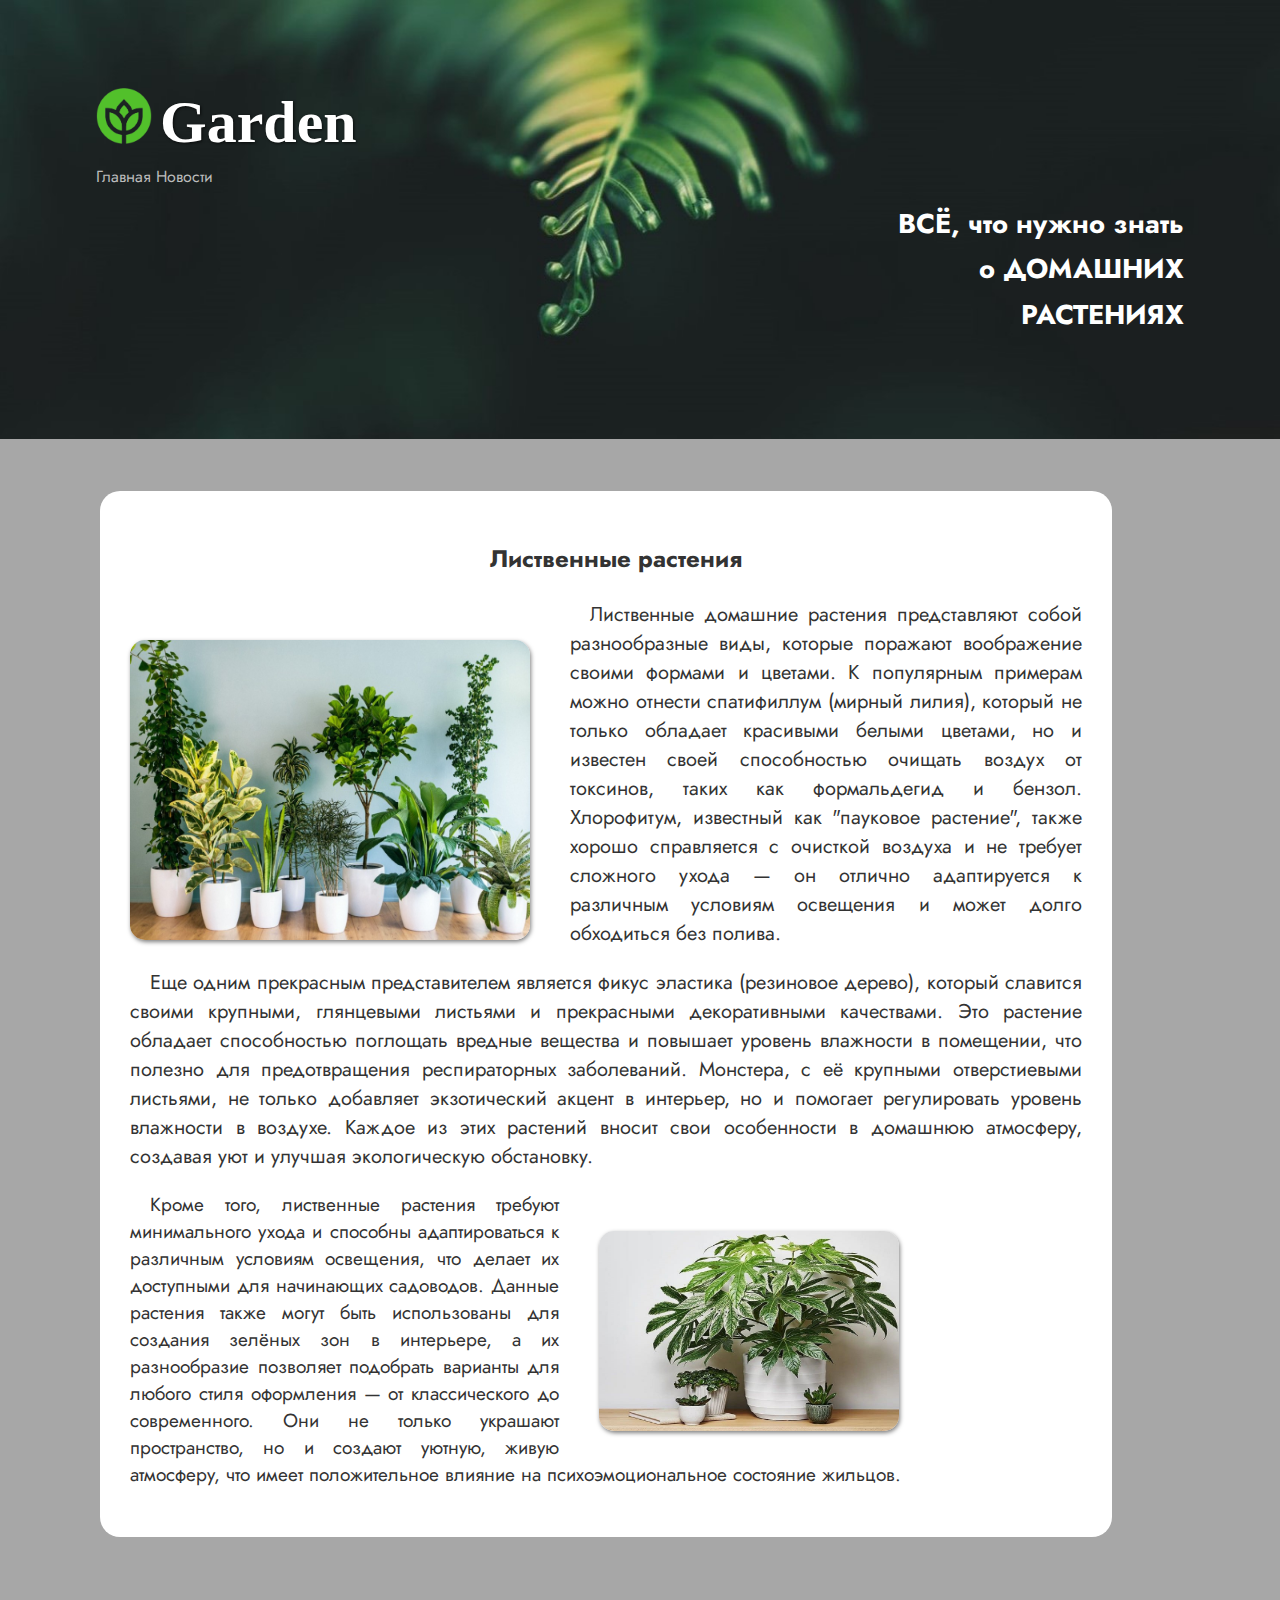
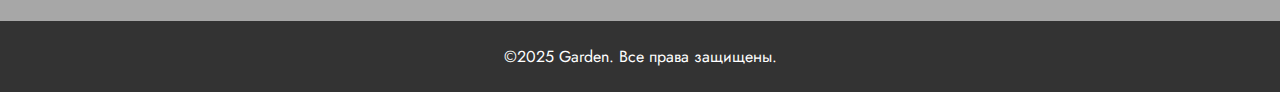
==== listv.html @ 59603a70 "course2" ====
<!DOCTYPE html>
<html lang="en">
<head>
    <meta charset="UTF-8">
    <meta name="viewport" content="width=device-width, initial-scale=1.0">
    <title>Лиственные растения</title>
    <link rel="preconnect" href="https://fonts.googleapis.com">
    <link rel="preconnect" href="https://fonts.gstatic.com" crossorigin>
    <link href="https://fonts.googleapis.com/css2?family=Jost:ital,wght@0,100..900;1,100..900&display=swap" rel="stylesheet">
    <link rel="stylesheet" href="style.css">
    <link rel="icon" href="logo.png" type="logo">
</head>
<body>
    <header class="border">
        <div class="container">
            <div class="imagedragons">
                <img src="logo.png" alt="Логотип">
                <h1>Garden</h1>
            </div>
            <nav>
                <a href="index.html">Главная</a>
                <a href="news.html">Новости</a>
            </nav>
            <div class="prosto">
                <h3>ВСЁ, что нужно знать</h3>
                <h3>о ДОМАШНИХ</h3>
                <h3>РАСТЕНИЯХ</h3>
            </div>
        </div>
    </header>

    <main>
        <section class="popular1">
            <div class="container">
                <h2>Лиственные растения</h2>
                <img src="лист рас.jpg">
                <P>Лиственные домашние растения представляют собой разнообразные виды, которые поражают воображение своими формами и цветами. К популярным примерам можно отнести спатифиллум (мирный лилия), который не только обладает красивыми белыми цветами, но и известен своей способностью очищать воздух от токсинов, таких как формальдегид и бензол. Хлорофитум, известный как "пауковое растение", также хорошо справляется с очисткой воздуха и не требует сложного ухода — он отлично адаптируется к различным условиям освещения и может долго обходиться без полива.</p>
                <p>Еще одним прекрасным представителем является фикус эластика (резиновое дерево), который славится своими крупными, глянцевыми листьями и прекрасными декоративными качествами. Это растение обладает способностью поглощать вредные вещества и повышает уровень влажности в помещении, что полезно для предотвращения респираторных заболеваний. Монстера, с её крупными отверстиевыми листьями, не только добавляет экзотический акцент в интерьер, но и помогает регулировать уровень влажности в воздухе. Каждое из этих растений вносит свои особенности в домашнюю атмосферу, создавая уют и улучшая экологическую обстановку.</P>
                <div class="container1">
                    <img src="лист рас1.jpg">
                    <p>Кроме того, лиственные растения требуют минимального ухода и способны адаптироваться к различным условиям освещения, что делает их доступными для начинающих садоводов. Данные растения также могут быть использованы для создания зелёных зон в интерьере, а их разнообразие позволяет подобрать варианты для любого стиля оформления — от классического до современного. Они не только украшают пространство, но и создают уютную, живую атмосферу, что имеет положительное влияние на психоэмоциональное состояние жильцов.</p>
                </div>
            </div>
        </section>
    </main>

    <footer>
        <div class="container">
            <p>&copy;2025 Garden. Все права защищены.</p>
        </div>
    </footer>
</body>
</html>
---- style.css ----
body {
    margin: 0;
    padding: 0;
    background-color: #f4f4f4;
    color: #333;
    font-family: 'Jost', sans-serif;
}

.container {
    width: 85%;
    margin: 0 auto;
    max-width: 1300px;
}

a {
    text-decoration: none;
    color: #007BFF;
}

a:hover {
    text-decoration: underline;
}

.border img {
    height: 3.5rem;
    width: 3.5rem;
}

.imagedragons {
    display: flex;
    flex-direction: row;
}

.imagedragons h1 {
    margin-left: 8px;
    font-size: 60px;
    font-family:'Times New Roman', Times, serif;
    text-shadow: 1px 1px 3px rgba(0, 0, 0, 0.7);
}

.prosto h3{
    color: #ffffff;
    text-align: right;
    margin-left: 4rem;
    line-height: 18px;
    font-size: 1.7rem;
}

header {
    background-image: url("plant_leaf_carved_137253_1920x1080.jpg");
    background-repeat: no-repeat;
    background-size: cover;
    color: white;
    padding: 5.5rem 0;
}

header h1 {
    margin: 0;
    font-size: 4rem;
}

header nav {
    margin-top: 0.5rem;
}

header nav a {
    color: #bcbcbc;
    margin-left: 0rem; /*хуйня для дибилов нахуй*/
    line-break: 5rem;
}

main {
    background-color: #a7a7a7;
}

.popular, .news  {
    padding: 2rem 0;
}

.popular h2, .news h2 {
    text-align: center;
    margin-bottom: 2rem;
}

.popular1, .news {
    padding: 2rem 5rem 5% 5rem;
}
  
.popular1 h2, .news h2 {
    text-align: center;
    margin-bottom: 1.5rem;
}
  

.plant-list {
    display: flex;
    justify-content: left;
    flex-wrap: nowrap;
    gap: 30px;
}

.plant-list a {
    background-color: #028102;
    border-radius: 0.6rem;
    border: none;
    color: white;
    padding: 15px 32px;
    text-align: center;
    text-decoration: none;
    display: inline-block;
    font-size: 16px;
    transition: background-color 0.3s ease;
}

.plant-list a:hover {
    background-color: #025202;
}

.plant-card {
    background: #fff;
    border-radius: 12px;
    padding: 15px;
    width: 250px;
    box-shadow: 0 2px 4px rgba(0, 0, 0, 0.3);
    text-align: center;
    font-size: 18px;
}

.plant-card2 {
    background: #fff;
    border-radius: 12px;
    padding: 15px;
    width: 250px;
    box-shadow: 0 2px 4px rgba(0, 0, 0, 0.3);
    text-align: center;
    font-size: 18px;
}

.plant-card3 {
    background: #fff;
    border-radius: 12px;
    padding: 15px;
    width: 250px;
    box-shadow: 0 2px 4px rgba(0, 0, 0, 0.3);
    text-align: center;
    font-size: 18px;
}

.plant-card4 {
    background: #fff;
    border-radius: 12px;
    padding: 15px;
    width: 250px;
    box-shadow: 0 2px 4px rgba(0, 0, 0, 0.3);
    text-align: center;
    font-size: 18px;
}



.plant-list1 {
    display: flex;
    justify-content: center;
    flex-wrap: nowrap;
    gap: 50px;
}
.plant-card1 {
    background: #5a5a5a;
    border-radius: 12px;
    padding: 15px;
    width: 250px;
    box-shadow: 0 2px 4px rgba(0, 0, 0, 0.3);
    text-align: center;
    font-size: 18px;
    color: #f6f6f6;
}
.plant-card21 {
    background: #5a5a5a;
    border-radius: 12px;
    padding: 15px;
    width: 250px;
    box-shadow: 0 2px 4px rgba(0, 0, 0, 0.3);
    text-align: center;
    font-size: 18px;
    color: #f6f6f6;
}
.plant-card31 {
    background: #5a5a5a;
    border-radius: 12px;
    padding: 15px;
    width: 250px;
    box-shadow: 0 2px 4px rgba(0, 0, 0, 0.3);
    text-align: center;
    font-size: 18px;
    color: #f6f6f6;
}
.plant-card1 img {
    max-width: 100%;
    height: auto;
    border-radius: 12px;
    margin-bottom: 10px;
    box-shadow: 0 2px 4px rgba(0, 0, 0, 0.3);
}
.plant-card21 img {
    max-width: 100%;
    height: auto;
    border-radius: 12px;
    margin-bottom: 10px;
    box-shadow: 0 2px 4px rgba(0, 0, 0, 0.3);
}
.plant-card31 img {
    max-width: 100%;
    height: auto;
    border-radius: 12px;
    margin-bottom: 10px;
    box-shadow: 0 2px 4px rgba(0, 0, 0, 0.3);
}



.plant-card img {
    max-width: 100%;
    height: auto;
    border-radius: 5px;
    margin-bottom: 10px;
    box-shadow: 2px 2px 4px rgba(0, 0, 0, 0.5);
}

.plant-card2 img {
    max-width: 100%;
    height: auto;
    border-radius: 5px;
    margin-bottom: 10px;
    box-shadow: 2px 2px 4px rgba(0, 0, 0, 0.5);
}

.plant-card3 img {
    max-width: 100%;
    height: auto;
    border-radius: 5px;
    margin-bottom: 10px;
    box-shadow: 2px 2px 4px rgba(0, 0, 0, 0.5);
}

.plant-card4 img {
    max-width: 100%;
    height: auto;
    border-radius: 5px;
    margin-bottom: 10px;
    box-shadow: 2px 2px 4px rgba(0, 0, 0, 0.5);
}

.news-list {
    display: flex;
    justify-content: space-around;
    flex-wrap: wrap;
    gap: 30px;
}

.news-item {
    background: #fff;
    border-radius: 15px;
    padding: 15px;
    width: 450px;
    box-shadow: 1px 2px 4px rgba(0, 0, 0, 0.3);
}

.news-item a {
    background-color: #028102;
    border-radius: 0.4rem;
    border: none;
    color: white;
    padding: 15px 32px;
    text-align: center;
    text-decoration: none;
    display: inline-block;
    font-size: 18px;
    box-shadow: 1px 2px 4px rgba(0, 0, 0, 0.3);
    font-family: 'Jost', sans-serif;
    transition: background-color 0.3s ease;
}

.news-item a:hover{
    background-color: #005500;
}

.news-item h3{
    font-size: 1.5rem;
}

footer {
    background: #333;
    color: white;
    text-align: center;
    padding: 0.5rem 0;
}

.popular1 .container{
    background-color: white;
    width: 85%;
    margin: 20px 20px;
    max-width: 1300px;
    padding: 30px;
    border-radius: 20px;
    text-indent: 20px;
    text-align: justify;
}
.popular1 .container img{
    height: 300px;
    width: 400px;
    float: left;
    margin-right: 40px;
    margin-top: 40px;
    border-radius: 15px;
    box-shadow: 1px 2px 4px rgba(0, 0, 0, 0.5);
}

.popular1 .container p{
    font-size: 20px;
}

.popular1 .container1{
    background-color: white;
    width: 85%;
    max-width: 1300px;
    border-radius: 20px;
}

.popular1 .container1 img{
    height: 200px;
    width: 300px;
    float: right;
    margin-left: 40px;
    border-radius: 15px;
    box-shadow: 1px 2px 4px rgba(0, 0, 0, 0.5);
    margin-bottom: 25px;
}

.popular1 .container1 p{
    font-size: 19px;
}
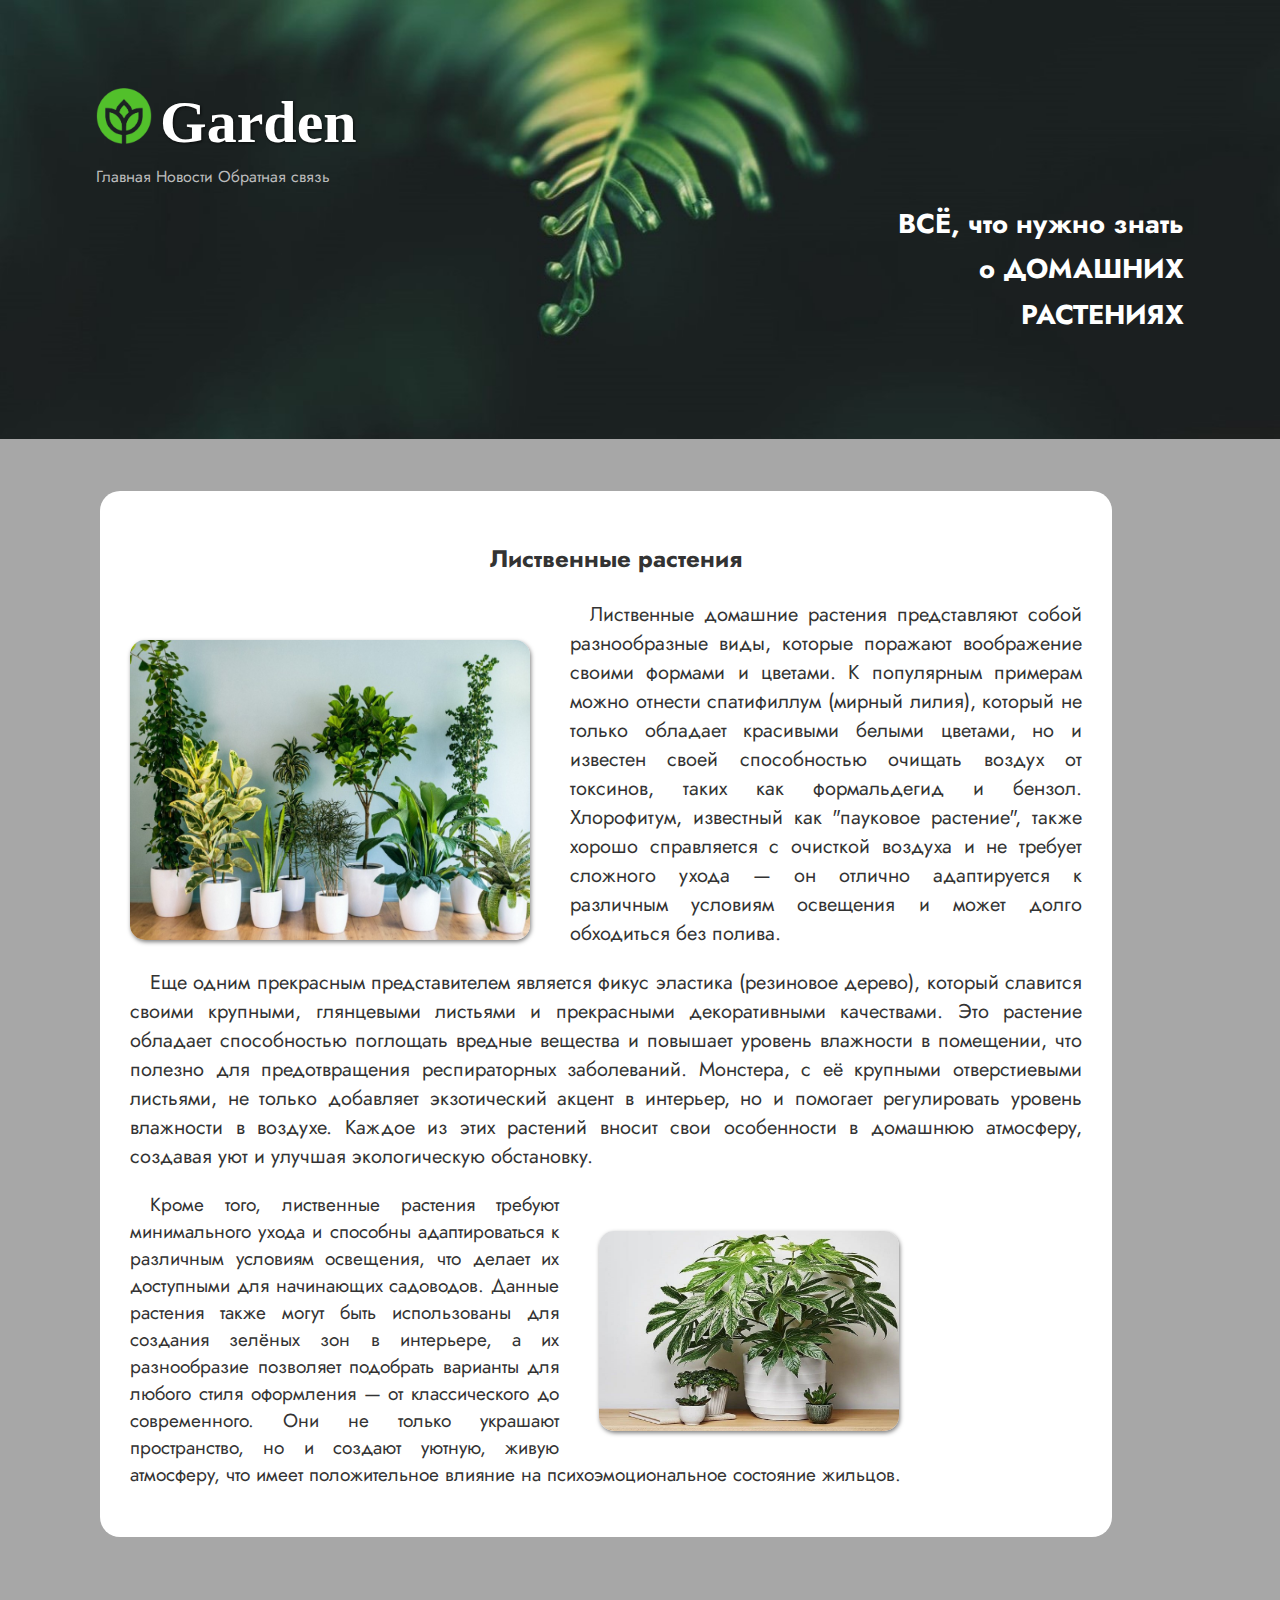
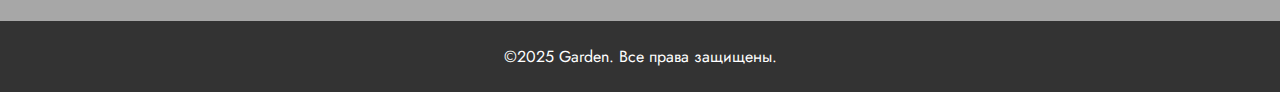
==== commit ff930f20: "course4" ====
--- a/listv.html
+++ b/listv.html
@@ -1,5 +1,5 @@
 <!DOCTYPE html>
-<html lang="en">
+<html lang="ru">
 <head>
     <meta charset="UTF-8">
     <meta name="viewport" content="width=device-width, initial-scale=1.0">
@@ -20,6 +20,7 @@
             <nav>
                 <a href="index.html">Главная</a>
                 <a href="news.html">Новости</a>
+                <a href="otz.html">Обратная связь</a>
             </nav>
             <div class="prosto">
                 <h3>ВСЁ, что нужно знать</h3>
--- a/style.css
+++ b/style.css
@@ -65,7 +65,7 @@
 
 header nav a {
     color: #bcbcbc;
-    margin-left: 0rem; /*хуйня для дибилов нахуй*/
+    margin-left: 0rem; 
     line-break: 5rem;
 }
 
@@ -94,8 +94,8 @@
 
 .plant-list {
     display: flex;
-    justify-content: left;
-    flex-wrap: nowrap;
+    justify-content: center;
+    flex-wrap: wrap;
     gap: 30px;
 }
 
@@ -161,14 +161,14 @@
 .plant-list1 {
     display: flex;
     justify-content: center;
-    flex-wrap: nowrap;
+    flex-wrap: wrap;
     gap: 50px;
 }
 .plant-card1 {
     background: #5a5a5a;
     border-radius: 12px;
     padding: 15px;
-    width: 250px;
+    width: 290px;
     box-shadow: 0 2px 4px rgba(0, 0, 0, 0.3);
     text-align: center;
     font-size: 18px;
@@ -178,7 +178,7 @@
     background: #5a5a5a;
     border-radius: 12px;
     padding: 15px;
-    width: 250px;
+    width: 290px;
     box-shadow: 0 2px 4px rgba(0, 0, 0, 0.3);
     text-align: center;
     font-size: 18px;
@@ -188,7 +188,7 @@
     background: #5a5a5a;
     border-radius: 12px;
     padding: 15px;
-    width: 250px;
+    width: 290px;
     box-shadow: 0 2px 4px rgba(0, 0, 0, 0.3);
     text-align: center;
     font-size: 18px;
@@ -338,4 +338,195 @@
 
 .popular1 .container1 p{
     font-size: 19px;
+}
+
+
+.popular1 .container2{
+    background-color: white;
+    width: 85%;
+    margin: 20px 20px;
+    max-width: 1300px;
+    padding: 30px;
+    border-radius: 20px;
+    text-indent: 20px;
+    text-align: justify;
+}
+
+.popular1 .container2 img{
+    height: 400px;
+    width: 400px;
+    float: left;
+    margin-right: 40px;
+    border-radius: 15px;
+    box-shadow: 1px 2px 4px rgba(0, 0, 0, 0.5);
+    margin-bottom: 25px;
+}
+
+.popular1 .container2 p{
+    font-size: 19px;
+}
+
+
+.popular1 .container3{
+    background-color: white;
+    width: 85%;
+    max-width: 1300px;
+    border-radius: 20px;
+}
+
+.popular1 .container3 img{
+    height: 300px;
+    width: 200px;
+    float: right;
+    margin-left: 40px;
+    border-radius: 15px;
+    box-shadow: 1px 2px 4px rgba(0, 0, 0, 0.5);
+
+}
+
+.popular1 .container3 p{
+    font-size: 19px;
+}
+
+.popular1 .container4{
+    background-color: white;
+    width: 85%;
+    max-width: 1300px;
+    border-radius: 20px;
+}
+
+.popular1 .container4 img{
+    height: 200px;
+    width: 230px;
+    float: right;
+    margin-left: 40px;
+    border-radius: 15px;
+    box-shadow: 1px 2px 4px rgba(0, 0, 0, 0.5);
+
+}
+
+.popular1 .container4 p{
+    font-size: 19px;
+}
+
+
+.popular1 .container5{
+    background-color: white;
+    width: 85%;
+    max-width: 1300px;
+    border-radius: 20px;
+}
+
+.popular1 .container5 img{
+    height: 200px;
+    width: 300px;
+    float: right;
+    margin-left: 40px;
+    border-radius: 15px;
+    box-shadow: 1px 2px 4px rgba(0, 0, 0, 0.5);
+
+}
+
+.popular1 .container5 p{
+    font-size: 19px;
+}
+
+.otz {
+    background-color: #a7a7a7;
+    display: flex;
+    justify-content: center;
+    align-items: center;
+    height: 100vh;
+    margin: 0;
+}
+
+.feedback-form {
+    background-color: #f4f4f4;
+    padding: 20px;
+    border-radius: 15px;
+    box-shadow: 0 0 10px rgba(0, 0, 0, 0.5);
+    width: 100%;
+    max-width: 400px;
+}
+
+.feedback-form h2 {
+    text-align: center;
+    margin-bottom: 20px;
+    color: #333;
+}
+
+.feedback-form label {
+    display: block;
+    margin-bottom: 4px;
+    color: #555;
+    font-size: 18px;
+}
+
+.feedback-form input[type="text"],
+.feedback-form input[type="email"],
+.feedback-form textarea {
+    width: 100%;
+    padding: 3px;
+    margin-bottom: 15px;
+    border: 1px solid #ccc;
+    border-radius: 5px;
+    font-size: 16px;
+}
+
+.feedback-form textarea {
+    resize: none;
+    height: 200px;
+}
+
+.feedback-form input[type="submit"] {
+    width: 100%;
+    padding: 10px;
+    background-color: #28a745;
+    border: none;
+    border-radius: 10px;
+    color: #fff;
+    font-size: 16px;
+    cursor: pointer;
+    transition: background-color 0.3s ease;
+}
+
+.feedback-form input[type="submit"]:hover {
+    background-color: #218838;
+}
+
+.feedback-form .rating {
+    display: flex;
+    justify-content:space-between;
+    margin-bottom: 15px;
+    direction: ltr;
+    flex-direction: row-reverse;
+}
+
+.feedback-form .rating label {
+    cursor: pointer;
+    font-size: 24px;
+    color: #ccc;
+    order: 1;
+}
+
+.feedback-form .rating input[type="radio"] {
+    display: none;
+}
+
+.feedback-form .rating input[type="radio"]:checked ~ label {
+    color: #ffc107;
+}
+
+.feedback-form .rating label:hover,
+.feedback-form .rating label:hover ~ label {
+    color: #ffc107;
+}
+
+.otz1 {
+    background-color: #a7a7a7;
+    display: flex;
+    justify-content: center;
+    align-items: center;
+    height: 35vh;
+    margin: 0;
 }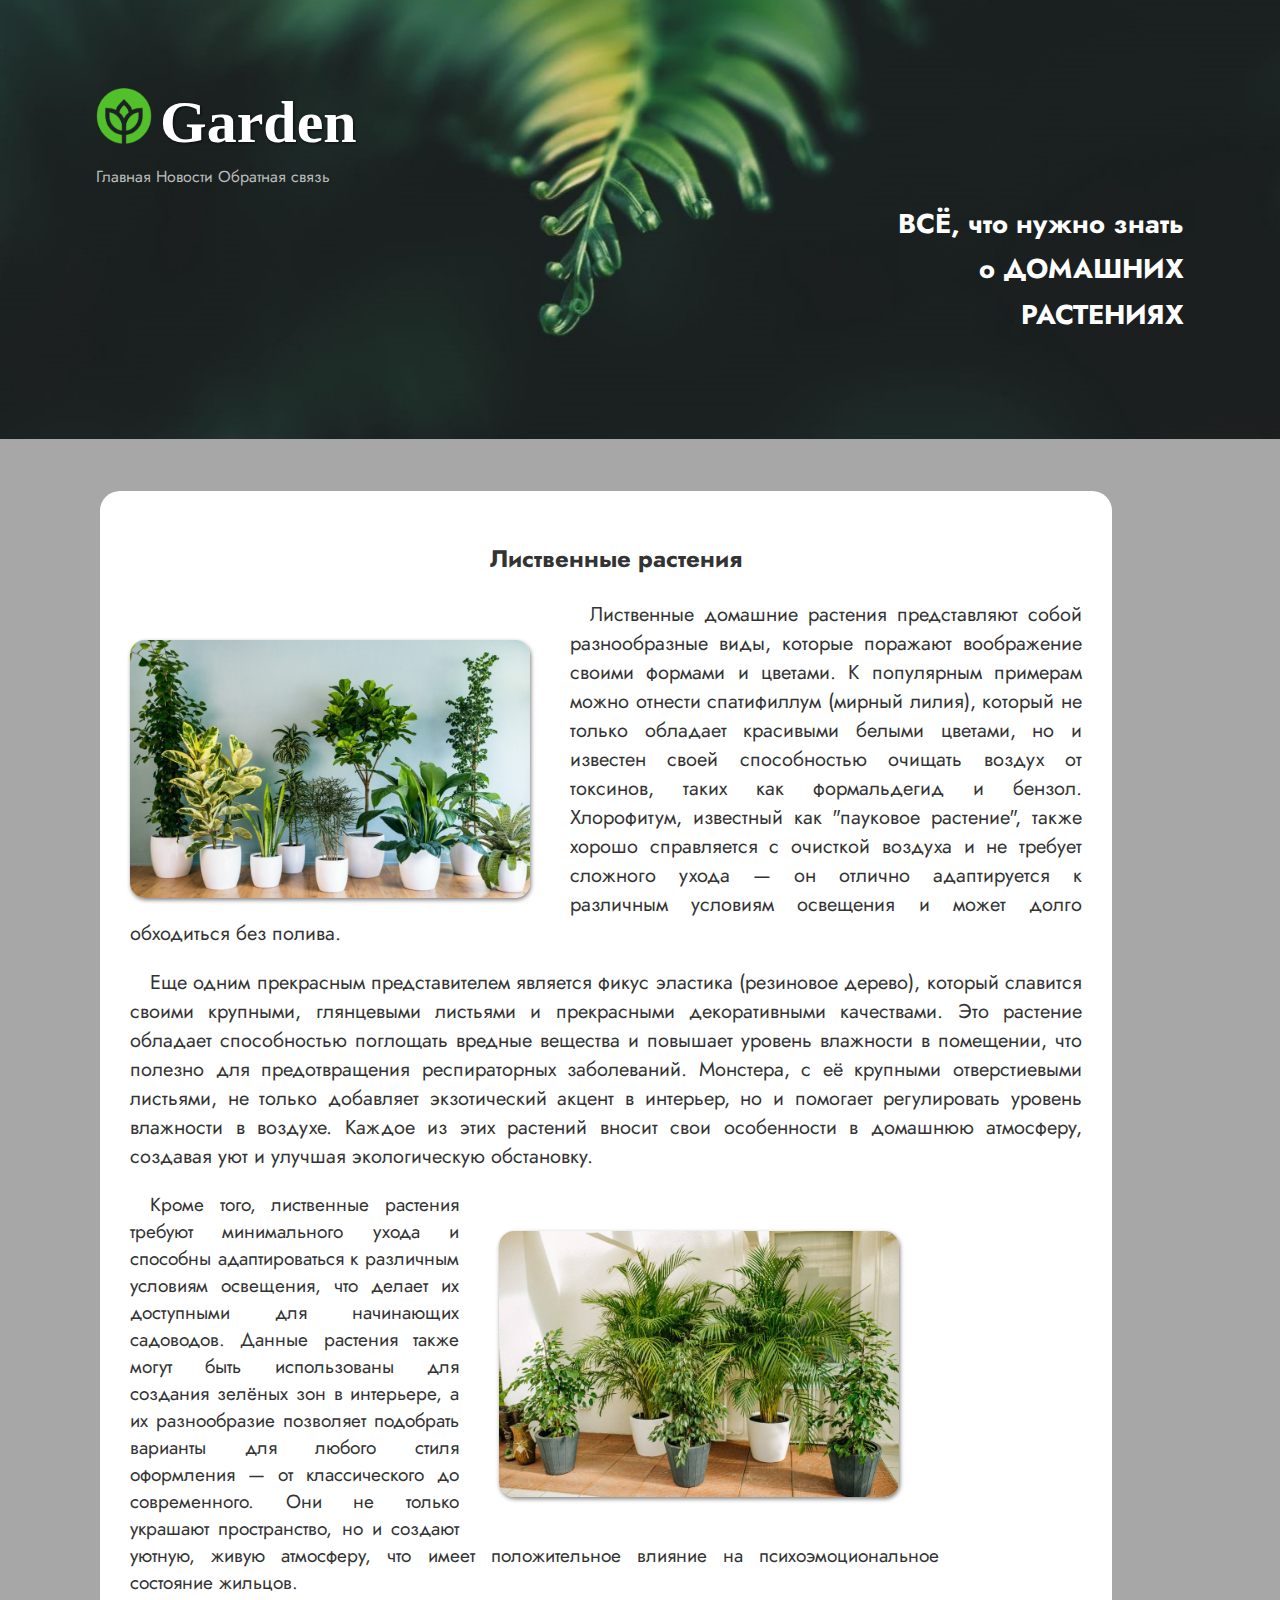
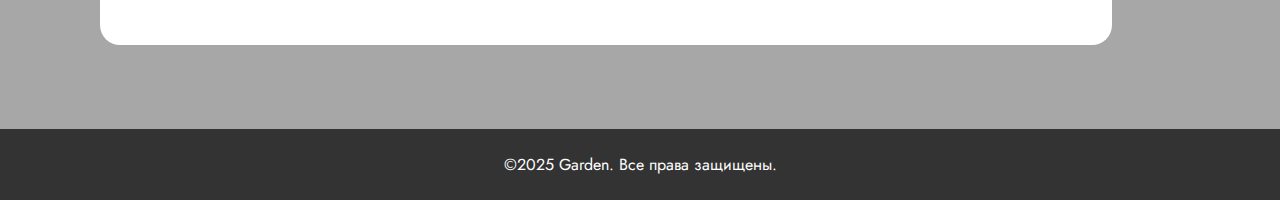
==== commit 754aa416: "course5" ====
--- a/listv.html
+++ b/listv.html
@@ -38,7 +38,7 @@
                 <P>Лиственные домашние растения представляют собой разнообразные виды, которые поражают воображение своими формами и цветами. К популярным примерам можно отнести спатифиллум (мирный лилия), который не только обладает красивыми белыми цветами, но и известен своей способностью очищать воздух от токсинов, таких как формальдегид и бензол. Хлорофитум, известный как "пауковое растение", также хорошо справляется с очисткой воздуха и не требует сложного ухода — он отлично адаптируется к различным условиям освещения и может долго обходиться без полива.</p>
                 <p>Еще одним прекрасным представителем является фикус эластика (резиновое дерево), который славится своими крупными, глянцевыми листьями и прекрасными декоративными качествами. Это растение обладает способностью поглощать вредные вещества и повышает уровень влажности в помещении, что полезно для предотвращения респираторных заболеваний. Монстера, с её крупными отверстиевыми листьями, не только добавляет экзотический акцент в интерьер, но и помогает регулировать уровень влажности в воздухе. Каждое из этих растений вносит свои особенности в домашнюю атмосферу, создавая уют и улучшая экологическую обстановку.</P>
                 <div class="container1">
-                    <img src="лист рас1.jpg">
+                    <img src="лист рас1.jpeg">
                     <p>Кроме того, лиственные растения требуют минимального ухода и способны адаптироваться к различным условиям освещения, что делает их доступными для начинающих садоводов. Данные растения также могут быть использованы для создания зелёных зон в интерьере, а их разнообразие позволяет подобрать варианты для любого стиля оформления — от классического до современного. Они не только украшают пространство, но и создают уютную, живую атмосферу, что имеет положительное влияние на психоэмоциональное состояние жильцов.</p>
                 </div>
             </div>
--- a/style.css
+++ b/style.css
@@ -529,4 +529,99 @@
     align-items: center;
     height: 35vh;
     margin: 0;
+}
+
+.container {
+    width: 85%;
+    margin: 0 auto;
+    max-width: 1300px;
+}
+
+@media (max-width: 768px) {
+    header {
+        padding: 3rem 0;
+    }
+
+    header h1 {
+        font-size: 2.5rem;
+    }
+
+    .container {
+        width: 95%;
+    }
+
+    .plant-card, .plant-card1, .plant-card2, .plant-card3, .plant-card4, .plant-card21, .plant-card31 {
+        width: 80%;
+        margin: 10px 0;
+    }
+
+    .news-item {
+        width: 100%;
+    }
+
+    .popular1 .container img, .popular1 .container1 img, .popular1 .container2 img, .popular1 .container3 img, .popular1 .container4 img, .popular1 .container5 img {
+        float: none;
+        width: 100%;
+        height: auto;
+        margin: 10px 0;
+    }
+
+    .feedback-form {
+        width: 90%;
+    }
+}
+
+@media (min-width: 768px) and (max-width: 1024px) {
+    header {
+        padding: 4rem 0;
+    }
+
+    header h1 {
+        font-size: 3rem;
+    }
+
+    .container {
+        width: 90%;
+    }
+
+    .plant-card, .plant-card1, .plant-card2, .plant-card3, .plant-card4, .plant-card21, .plant-card31 {
+        width: 45%;
+    }
+
+    .news-item {
+        width: 80%;
+    }
+
+    .popular1 .container img, .popular1 .container1 img, .popular1 .container2 img, .popular1 .container3 img, .popular1 .container4 img, .popular1 .container5 img {
+        width: 50%;
+        height: auto;
+    }
+}
+
+@media (min-width: 1024px) {
+    header {
+        padding: 5.5rem 0;
+    }
+
+    header h1 {
+        font-size: 4rem;
+    }
+
+    .container {
+        width: 85%;
+        max-width: 1300px;
+    }
+
+    .plant-card, .plant-card1, .plant-card2, .plant-card3, .plant-card4, .plant-card21, .plant-card31 {
+        width: 250px;
+    }
+
+    .news-item {
+        width: 450px;
+    }
+
+    .popular1 .container img, .popular1 .container1 img, .popular1 .container2 img, .popular1 .container3 img, .popular1 .container4 img, .popular1 .container5 img {
+        width: 400px;
+        height: auto;
+    }
 }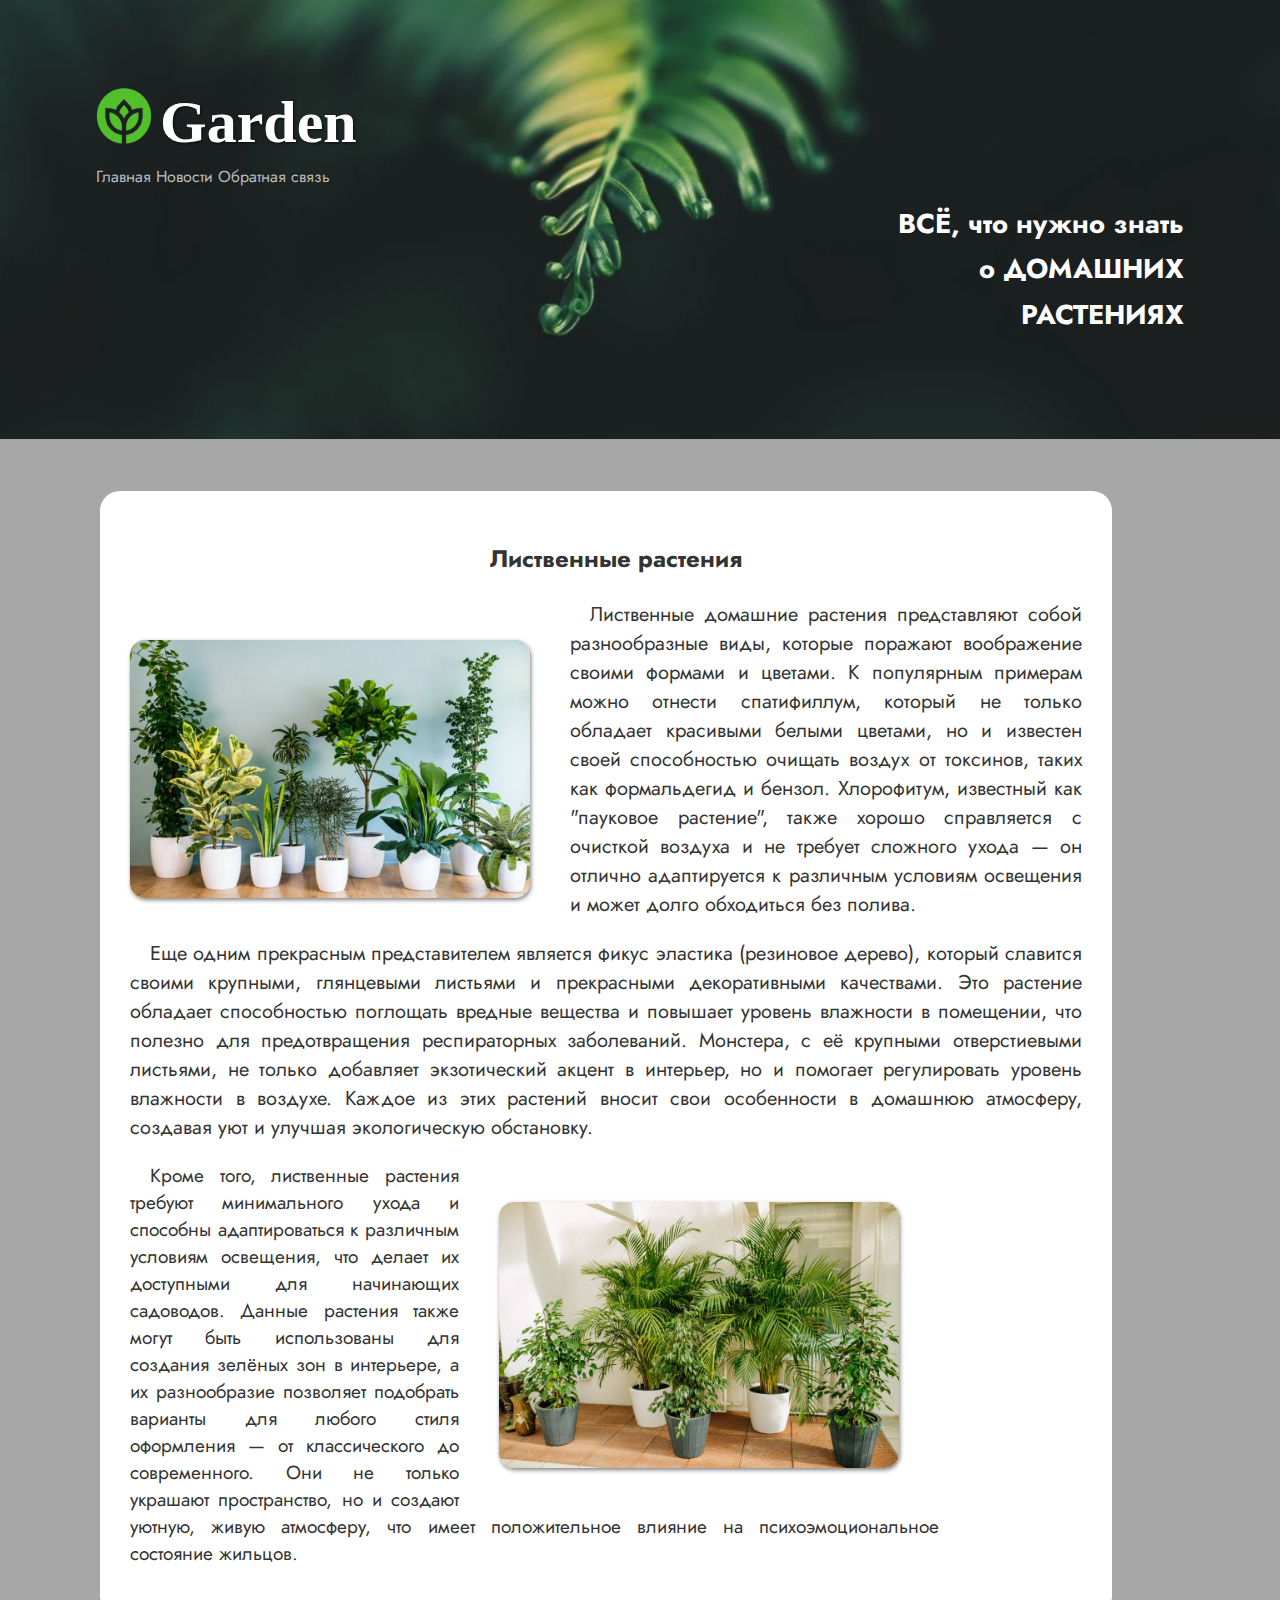
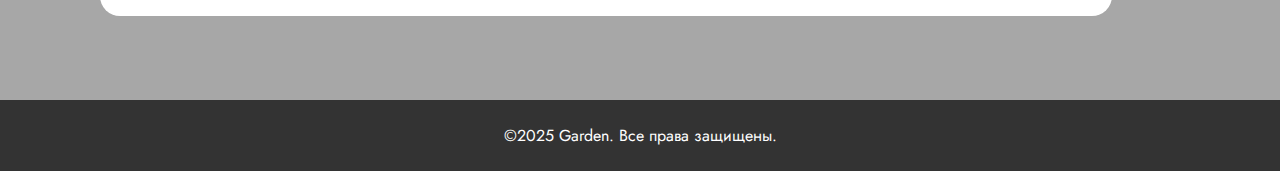
==== commit fdb0b712: "course8" ====
--- a/listv.html
+++ b/listv.html
@@ -8,7 +8,7 @@
     <link rel="preconnect" href="https://fonts.gstatic.com" crossorigin>
     <link href="https://fonts.googleapis.com/css2?family=Jost:ital,wght@0,100..900;1,100..900&display=swap" rel="stylesheet">
     <link rel="stylesheet" href="style.css">
-    <link rel="icon" href="logo.png" type="logo">
+    <link rel="icon" href="logo.png" type="image/png">
 </head>
 <body>
     <header class="border">
@@ -34,11 +34,11 @@
         <section class="popular1">
             <div class="container">
                 <h2>Лиственные растения</h2>
-                <img src="лист рас.jpg">
-                <P>Лиственные домашние растения представляют собой разнообразные виды, которые поражают воображение своими формами и цветами. К популярным примерам можно отнести спатифиллум (мирный лилия), который не только обладает красивыми белыми цветами, но и известен своей способностью очищать воздух от токсинов, таких как формальдегид и бензол. Хлорофитум, известный как "пауковое растение", также хорошо справляется с очисткой воздуха и не требует сложного ухода — он отлично адаптируется к различным условиям освещения и может долго обходиться без полива.</p>
+                <img src="листрас.jpg" alt="Фотография лиственного растения">
+                <P>Лиственные домашние растения представляют собой разнообразные виды, которые поражают воображение своими формами и цветами. К популярным примерам можно отнести спатифиллум, который не только обладает красивыми белыми цветами, но и известен своей способностью очищать воздух от токсинов, таких как формальдегид и бензол. Хлорофитум, известный как "пауковое растение", также хорошо справляется с очисткой воздуха и не требует сложного ухода — он отлично адаптируется к различным условиям освещения и может долго обходиться без полива.</p>
                 <p>Еще одним прекрасным представителем является фикус эластика (резиновое дерево), который славится своими крупными, глянцевыми листьями и прекрасными декоративными качествами. Это растение обладает способностью поглощать вредные вещества и повышает уровень влажности в помещении, что полезно для предотвращения респираторных заболеваний. Монстера, с её крупными отверстиевыми листьями, не только добавляет экзотический акцент в интерьер, но и помогает регулировать уровень влажности в воздухе. Каждое из этих растений вносит свои особенности в домашнюю атмосферу, создавая уют и улучшая экологическую обстановку.</P>
                 <div class="container1">
-                    <img src="лист рас1.jpeg">
+                    <img src="листрас1.jpeg" alt="Фотография лиственного растения">
                     <p>Кроме того, лиственные растения требуют минимального ухода и способны адаптироваться к различным условиям освещения, что делает их доступными для начинающих садоводов. Данные растения также могут быть использованы для создания зелёных зон в интерьере, а их разнообразие позволяет подобрать варианты для любого стиля оформления — от классического до современного. Они не только украшают пространство, но и создают уютную, живую атмосферу, что имеет положительное влияние на психоэмоциональное состояние жильцов.</p>
                 </div>
             </div>
--- a/style.css
+++ b/style.css
@@ -66,7 +66,6 @@
 header nav a {
     color: #bcbcbc;
     margin-left: 0rem; 
-    line-break: 5rem;
 }
 
 main {
@@ -624,4 +623,40 @@
         width: 400px;
         height: auto;
     }
-}+}
+.star-container {
+    position: relative; 
+}
+
+.star {
+    position: absolute;
+    width: 20px;
+    height: 20px;
+    background-color: green;
+    clip-path: polygon(50% 0%, 61% 35%, 98% 35%, 68% 57%, 79% 91%, 50% 70%, 21% 91%, 32% 57%, 2% 35%, 39% 35%);
+    animation: roll 5s ease-in-out infinite;
+}
+.star-1 {
+    animation-delay: 0s;
+}
+.star-2 {
+    animation-delay: 0.2s;
+}
+.star-3 {
+    animation-delay: 0.4s;
+}
+.star-4 {
+    animation-delay: 0.6s;
+}
+.star-5 {
+    animation-delay: 0.8s;
+}
+
+@keyframes roll {
+    0% {
+        transform: translateX(-120px);
+    }
+    100% {
+        transform: translateX(100vw); 
+    }
+}
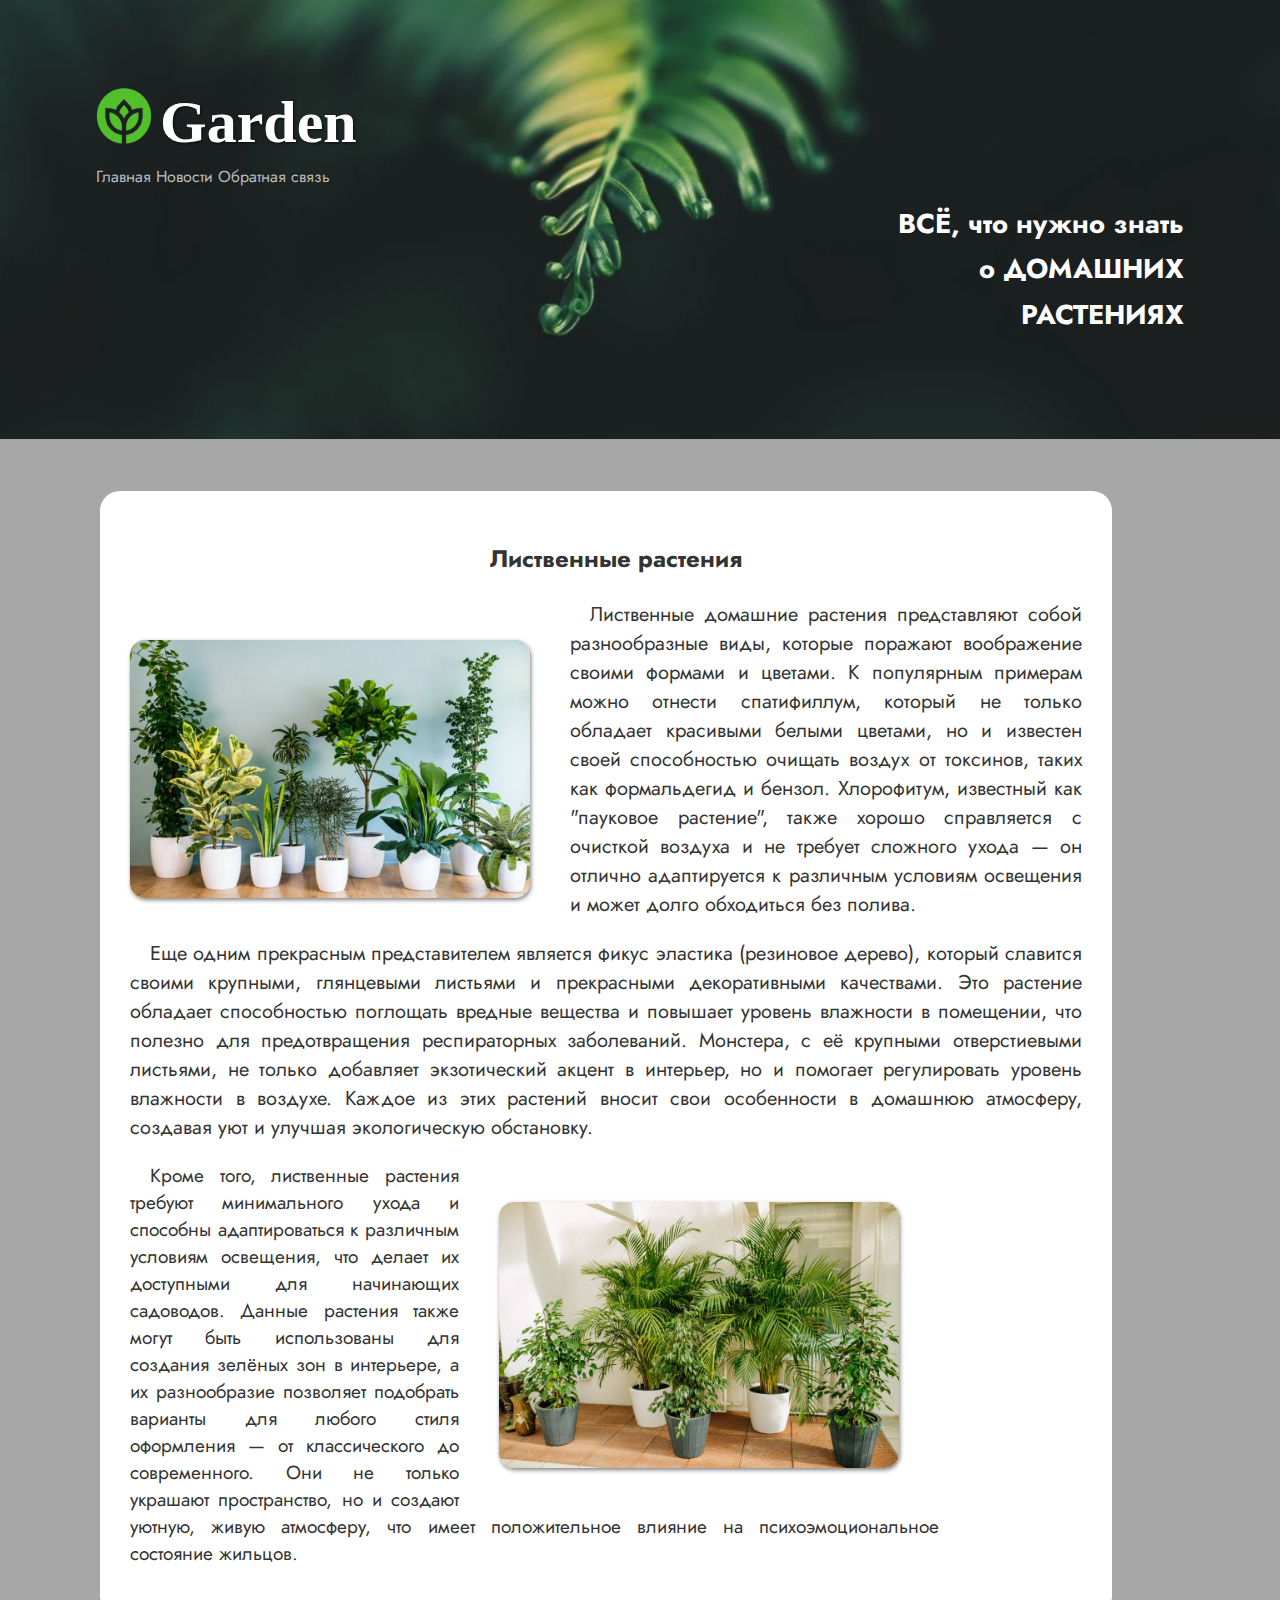
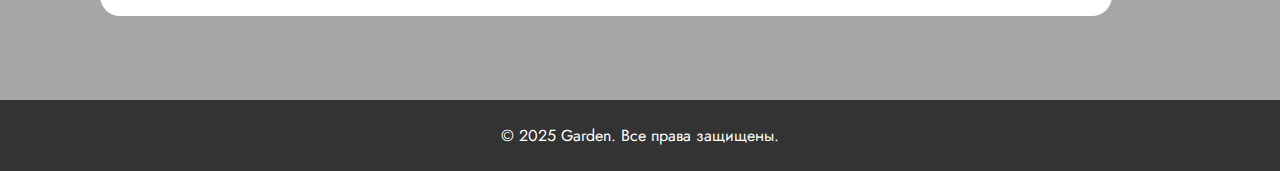
==== commit d903f71a: "course10" ====
--- a/listv.html
+++ b/listv.html
@@ -47,7 +47,7 @@
 
     <footer>
         <div class="container">
-            <p>&copy;2025 Garden. Все права защищены.</p>
+            <p>&copy 2025 Garden. Все права защищены.</p>
         </div>
     </footer>
 </body>
--- a/style.css
+++ b/style.css
@@ -568,6 +568,10 @@
     .feedback-form {
         width: 90%;
     }
+
+    .history h3,iframe{
+        max-width: 85%;
+    }
 }
 
 @media (min-width: 768px) and (max-width: 1024px) {
@@ -594,6 +598,9 @@
     .popular1 .container img, .popular1 .container1 img, .popular1 .container2 img, .popular1 .container3 img, .popular1 .container4 img, .popular1 .container5 img {
         width: 50%;
         height: auto;
+    }
+    .history h3,iframe{
+        max-width: 85%;
     }
 }
 
@@ -634,7 +641,7 @@
     height: 20px;
     background-color: green;
     clip-path: polygon(50% 0%, 61% 35%, 98% 35%, 68% 57%, 79% 91%, 50% 70%, 21% 91%, 32% 57%, 2% 35%, 39% 35%);
-    animation: roll 5s ease-in-out infinite;
+    animation: roll 4s ease-in-out infinite;
 }
 .star-1 {
     animation-delay: 0s;
@@ -654,9 +661,22 @@
 
 @keyframes roll {
     0% {
-        transform: translateX(-120px);
+        transform: translateX(-10px);
     }
     100% {
         transform: translateX(100vw); 
     }
 }
+
+
+.history{
+    display: flex;
+    align-items: center;
+    flex-direction: column;
+}
+.history h3{
+    font-size: 25px;
+}
+.history iframe{
+    margin-bottom: 30px;
+}
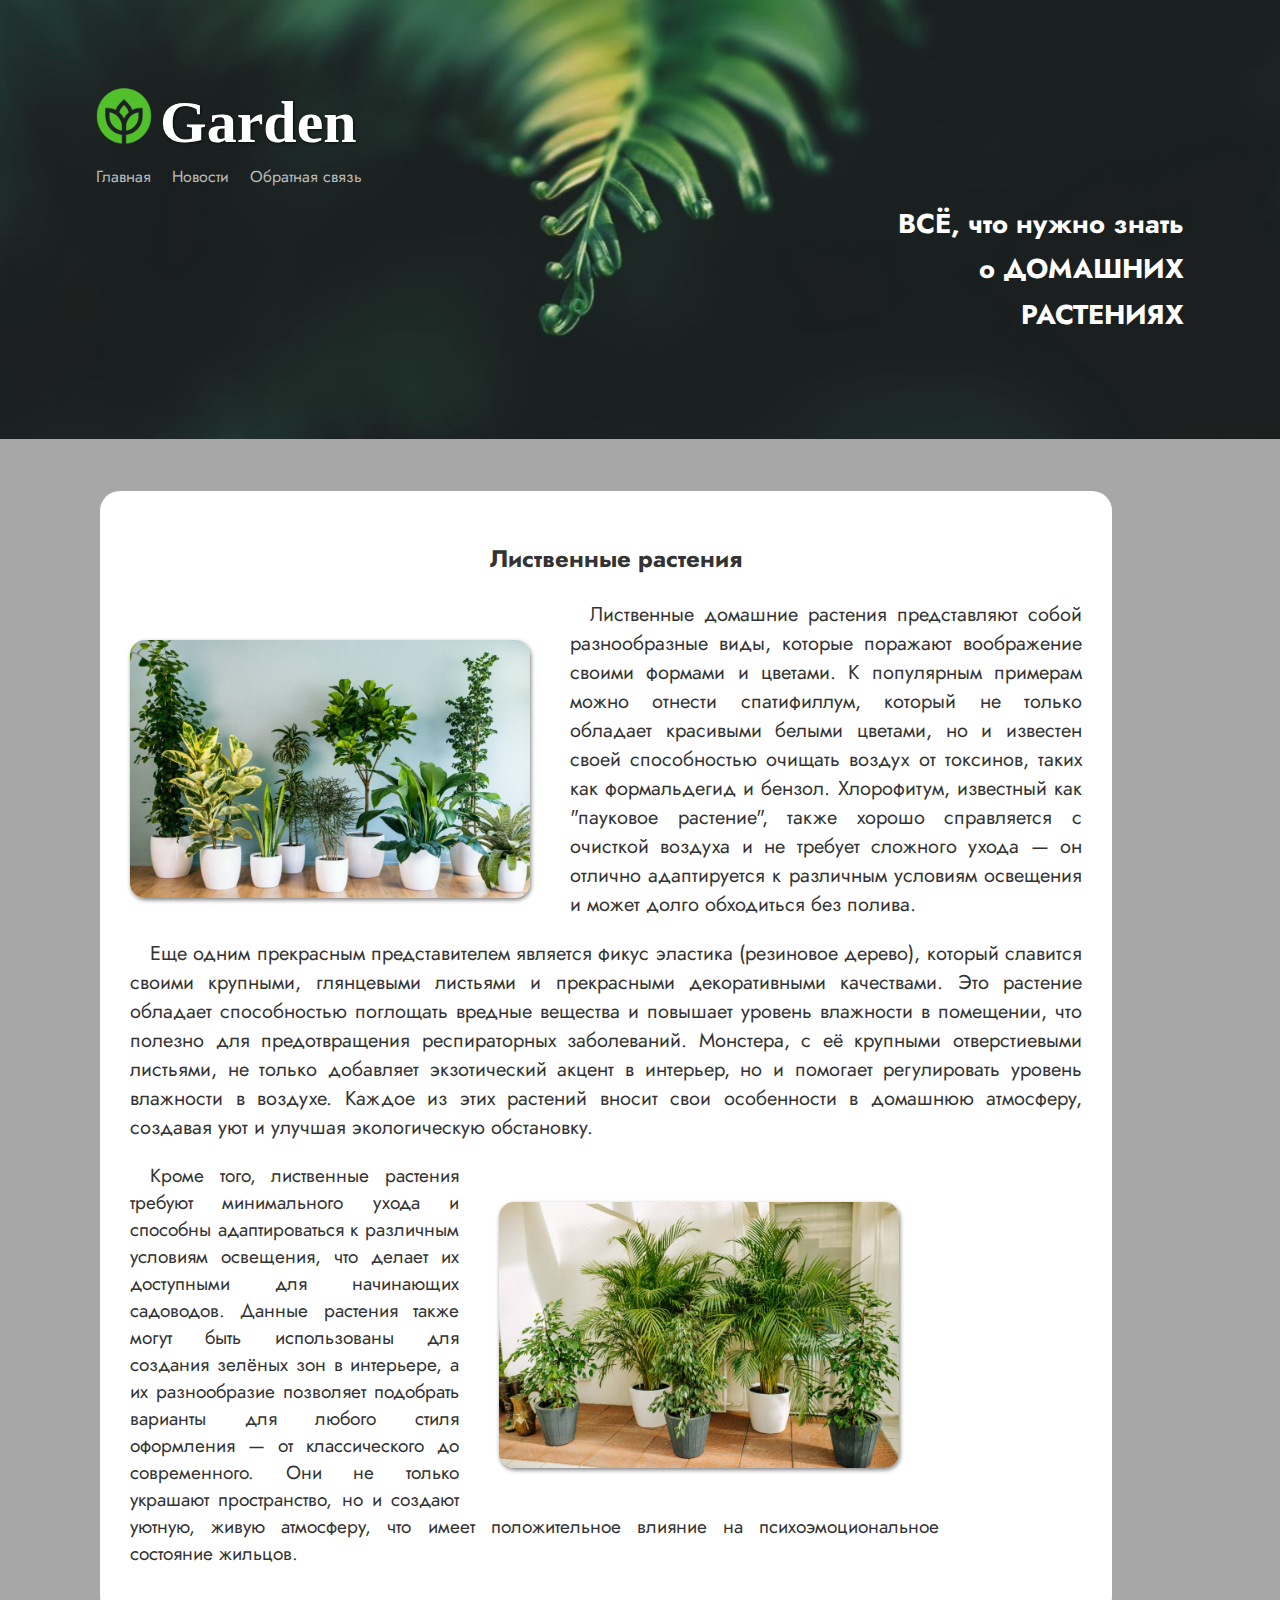
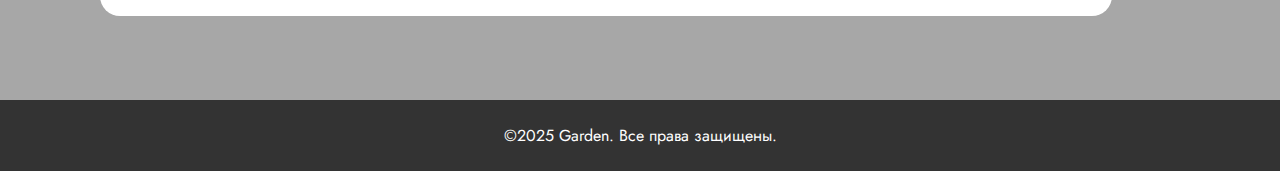
==== commit 672ce00b: "course12" ====
--- a/listv.html
+++ b/listv.html
@@ -47,7 +47,7 @@
 
     <footer>
         <div class="container">
-            <p>&copy 2025 Garden. Все права защищены.</p>
+            <p>&copy;2025 Garden. Все права защищены.</p>
         </div>
     </footer>
 </body>
--- a/style.css
+++ b/style.css
@@ -61,11 +61,12 @@
 
 header nav {
     margin-top: 0.5rem;
+    margin-left: -1rem;
 }
 
 header nav a {
     color: #bcbcbc;
-    margin-left: 0rem; 
+    margin-left: 1rem; 
 }
 
 main {
@@ -495,7 +496,7 @@
 
 .feedback-form .rating {
     display: flex;
-    justify-content:space-between;
+    justify-content:space-around;
     margin-bottom: 15px;
     direction: ltr;
     flex-direction: row-reverse;
